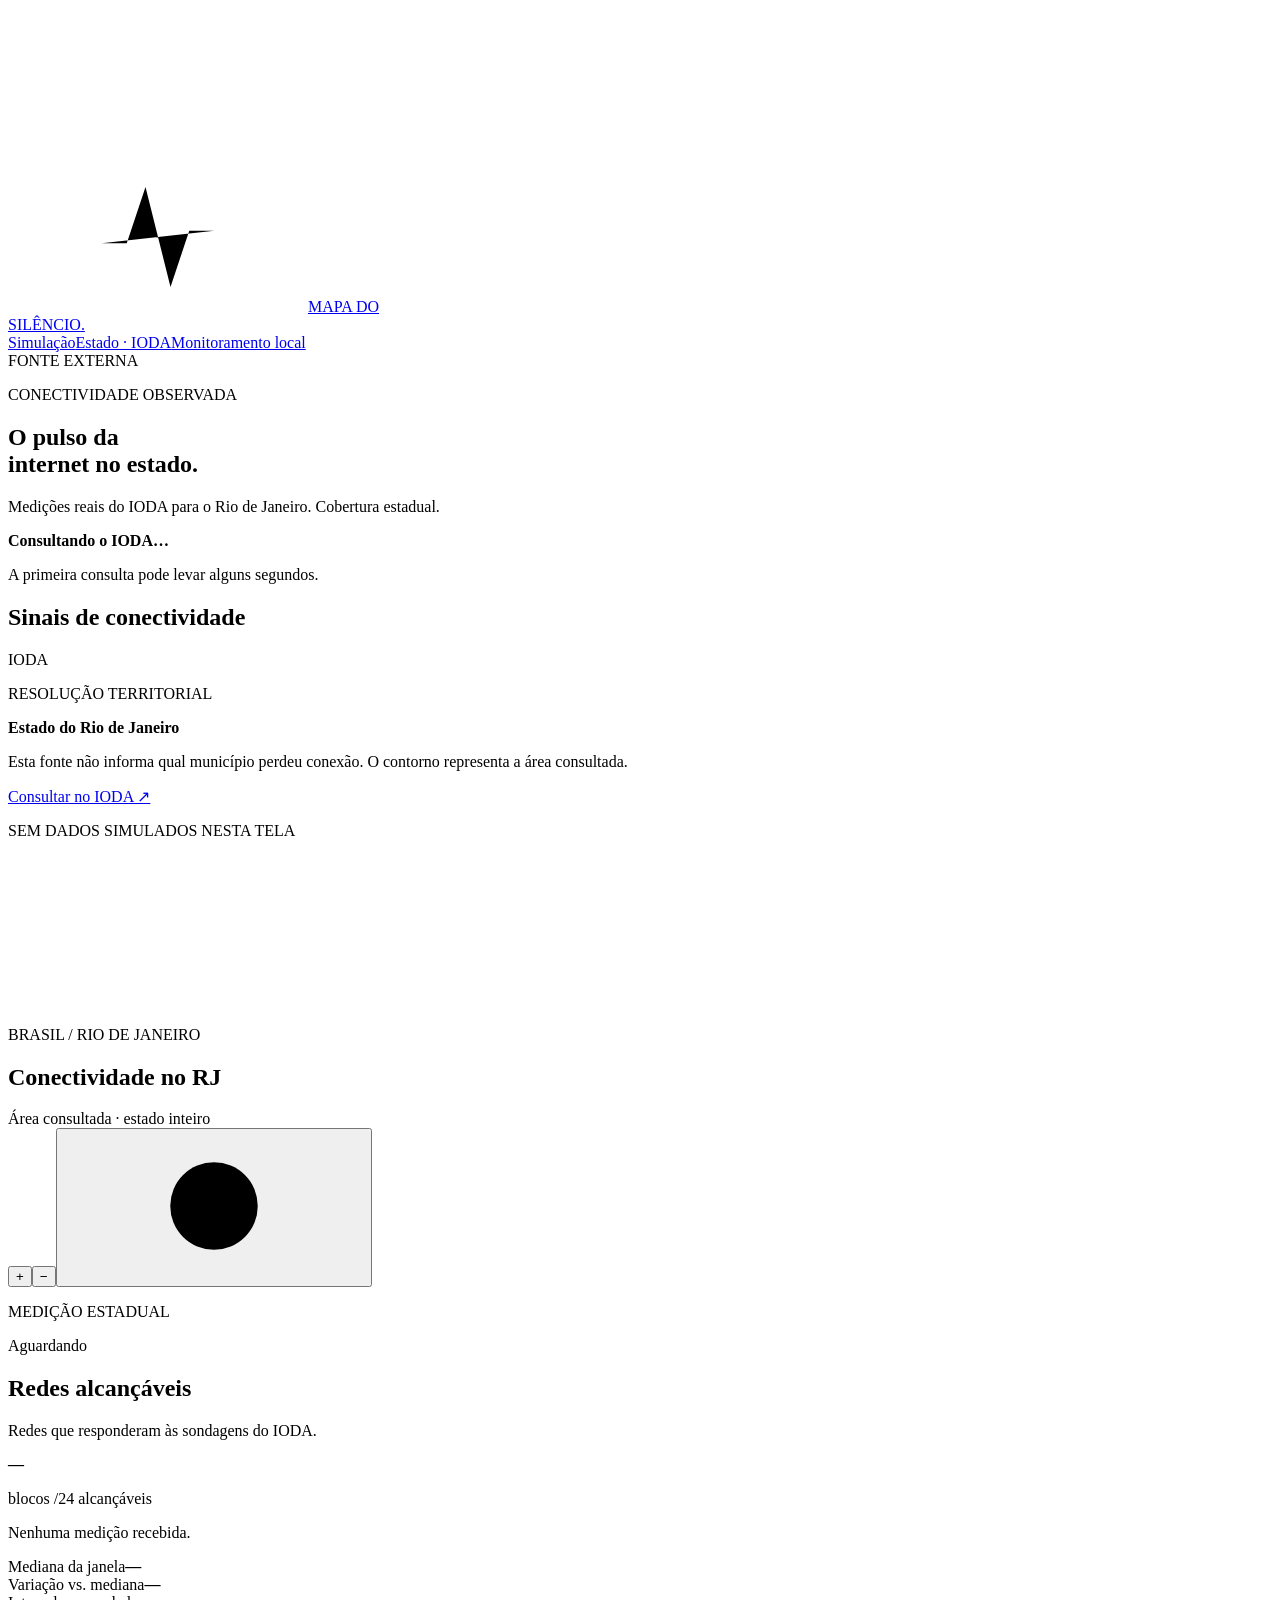
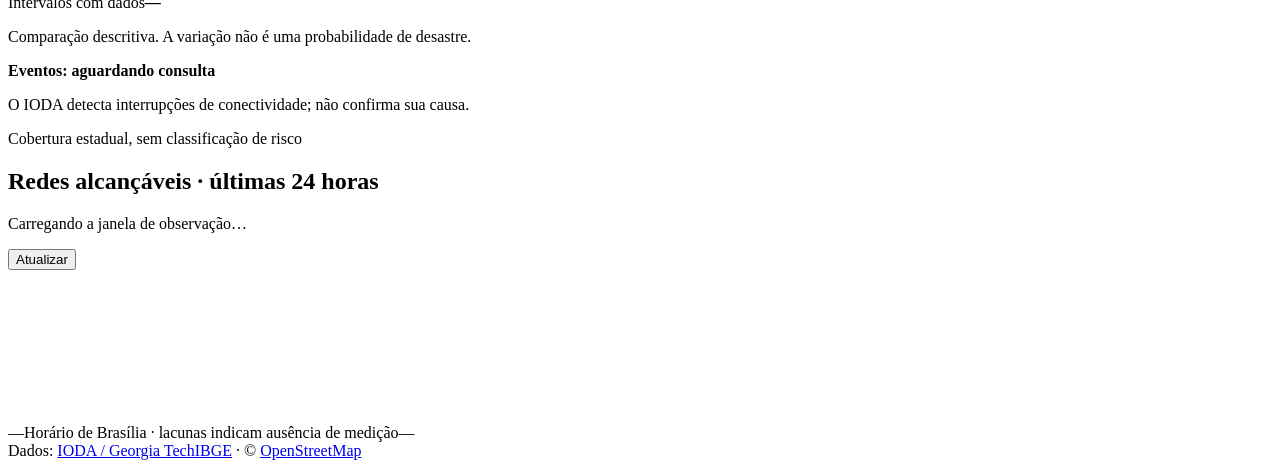
==== src/mapa_silencio/static/ioda.html @ 4f0be4ef "feat(monitoring): integrate connectivity sources" ====
<!doctype html>
<html lang="pt-BR">
<head><meta charset="utf-8"><meta name="viewport" content="width=device-width, initial-scale=1"><meta name="theme-color" content="#090f13"><title>Mapa do Silêncio — IODA · Dados reais</title><meta name="description" content="Conectividade real do estado do Rio de Janeiro, observada pelo IODA."><link rel="stylesheet" href="/styles.css"><link rel="stylesheet" href="/ioda.css"></head>
<body class="ioda-view">
  <svg class="icon-defs" aria-hidden="true"><defs>
    <symbol id="icon-signal" viewBox="0 0 24 24"><path d="M3 13h4l3-9 4 16 3-9h4"/></symbol>
    <symbol id="icon-target" viewBox="0 0 24 24"><circle cx="12" cy="12" r="7"/><circle cx="12" cy="12" r="2"/><path d="M12 1v4m0 14v4M1 12h4m14 0h4"/></symbol>
  </defs></svg>
  <header class="topbar"><a class="brand" href="/" aria-label="Voltar à simulação"><span class="brand-mark"><svg><use href="#icon-signal"/></svg></span><span>MAPA <span class="brand-light">DO</span><br>SILÊNCIO<span class="brand-period">.</span></span></a><nav class="data-nav" aria-label="Origem dos dados"><a href="/">Simulação</a><a href="/ioda.html" aria-current="page">Estado · IODA</a><a href="/monitoring.html">Monitoramento local</a></nav><div class="topbar-end"><span class="demo-badge"><i></i>FONTE EXTERNA</span></div></header>
  <div class="app-shell">
    <aside class="sidebar" aria-label="Fontes de conectividade">
      <div class="sidebar-intro"><p class="eyebrow">CONECTIVIDADE OBSERVADA</p><h1>O pulso da<br>internet no estado.</h1><p>Medições reais do IODA para o Rio de Janeiro. Cobertura estadual.</p></div>
      <div class="live-status"><span class="status-dot"></span><strong id="collection-status" role="status">Consultando o IODA…</strong><p id="collection-time">A primeira consulta pode levar alguns segundos.</p></div>
      <div class="list-heading"><h2>Sinais de conectividade</h2><span class="mono">IODA</span></div>
      <div id="signal-list" class="region-list"></div>
      <p id="collection-error" class="collection-error" hidden role="alert"></p>
      <div class="sidebar-bottom">
        <div class="scope-note"><p class="eyebrow">RESOLUÇÃO TERRITORIAL</p><strong>Estado do Rio de Janeiro</strong><p>Esta fonte não informa qual município perdeu conexão. O contorno representa a área consultada.</p></div>
        <a class="source-link" id="ioda-link" href="https://ioda.inetintel.cc.gatech.edu/" target="_blank" rel="noreferrer">Consultar no IODA ↗</a>
        <p class="sidebar-foot">SEM DADOS SIMULADOS NESTA TELA</p>
      </div>
    </aside>
    <main class="workspace">
      <div class="map-canvas" id="map-canvas" tabindex="0" role="region" aria-label="Mapa da cobertura estadual do IODA. Arraste ou use as setas para mover.">
        <div id="tiles" class="tiles" aria-hidden="true"></div><div class="map-vignette"></div><div class="map-grid"></div>
        <svg class="map-overlay" aria-label="Contorno estadual do Rio de Janeiro"><defs><filter id="line-glow"><feGaussianBlur stdDeviation="4"/></filter></defs><g id="state-boundary"></g><g id="connections-glow"></g><g id="connections"></g></svg><div id="map-markers"></div>
      </div>
      <div class="map-heading"><p class="eyebrow">BRASIL / RIO DE JANEIRO</p><h2>Conectividade no RJ</h2><div class="map-subtitle"><span class="status-dot"></span>Área consultada · estado inteiro</div><p id="geometry-status" hidden role="status">Contorno do IBGE indisponível.</p></div>
      <div class="map-tools" aria-label="Controles do mapa"><button class="icon-button" id="zoom-in" aria-label="Aproximar mapa">+</button><button class="icon-button" id="zoom-out" aria-label="Afastar mapa">−</button><span></span><button class="icon-button" id="reset-map" aria-label="Enquadrar estado"><svg><use href="#icon-target"/></svg></button></div>
      <section class="detail-card" aria-labelledby="signal-name">
        <div class="detail-heading"><p class="eyebrow">MEDIÇÃO ESTADUAL</p><span id="signal-status" class="status-tag">Aguardando</span></div>
        <h2 id="signal-name">Redes alcançáveis</h2><p id="signal-description" class="signal-description">Redes que responderam às sondagens do IODA.</p>
        <strong class="live-value mono" id="latest-value">—</strong><p class="live-unit" id="signal-unit">blocos /24 alcançáveis</p><p id="measurement-time" class="measurement-time">Nenhuma medição recebida.</p>
        <div class="measurement-row"><span>Mediana da janela</span><strong id="reference-value">—</strong></div>
        <div class="measurement-row"><span>Variação vs. mediana</span><strong id="variation-value">—</strong></div>
        <div class="measurement-row"><span>Intervalos com dados</span><strong id="coverage-value">—</strong></div>
        <p class="comparison-note">Comparação descritiva. A variação não é uma probabilidade de desastre.</p>
        <div class="event-summary"><strong id="event-count">Eventos: aguardando consulta</strong><p id="event-description">O IODA detecta interrupções de conectividade; não confirma sua causa.</p></div>
      </section>
      <div class="map-bottom"><div class="map-legend"><span><i class="normal-key"></i>Cobertura estadual, sem classificação de risco</span></div><p id="tile-status" class="tile-status" hidden role="status">Mapa-base indisponível. Contorno estadual preservado.</p></div>
      <section class="timeline-panel live-timeline" aria-labelledby="chart-title">
        <div class="timeline-heading"><div><h2 id="chart-title">Redes alcançáveis · últimas 24 horas</h2><p id="chart-range">Carregando a janela de observação…</p></div><button id="refresh-button" class="refresh-button">Atualizar</button></div>
        <svg id="ioda-chart" viewBox="0 0 800 95" preserveAspectRatio="none" role="img" aria-label="Série de conectividade aguardando dados"></svg>
        <div class="live-chart-axis"><span id="chart-start">—</span><span>Horário de Brasília · lacunas indicam ausência de medição</span><span id="chart-end">—</span></div>
      </section>
      <footer class="map-attribution"><span>Dados: <a href="https://ioda.inetintel.cc.gatech.edu/" target="_blank" rel="noreferrer">IODA / Georgia Tech</a></span><span><a href="https://servicodados.ibge.gov.br/api/docs/malhas?versao=3" target="_blank" rel="noreferrer">IBGE</a> · © <a href="https://www.openstreetmap.org/copyright" target="_blank" rel="noreferrer">OpenStreetMap</a></span></footer>
    </main>
  </div>
  <script type="module" src="/ioda-view.js"></script>
</body>
</html>
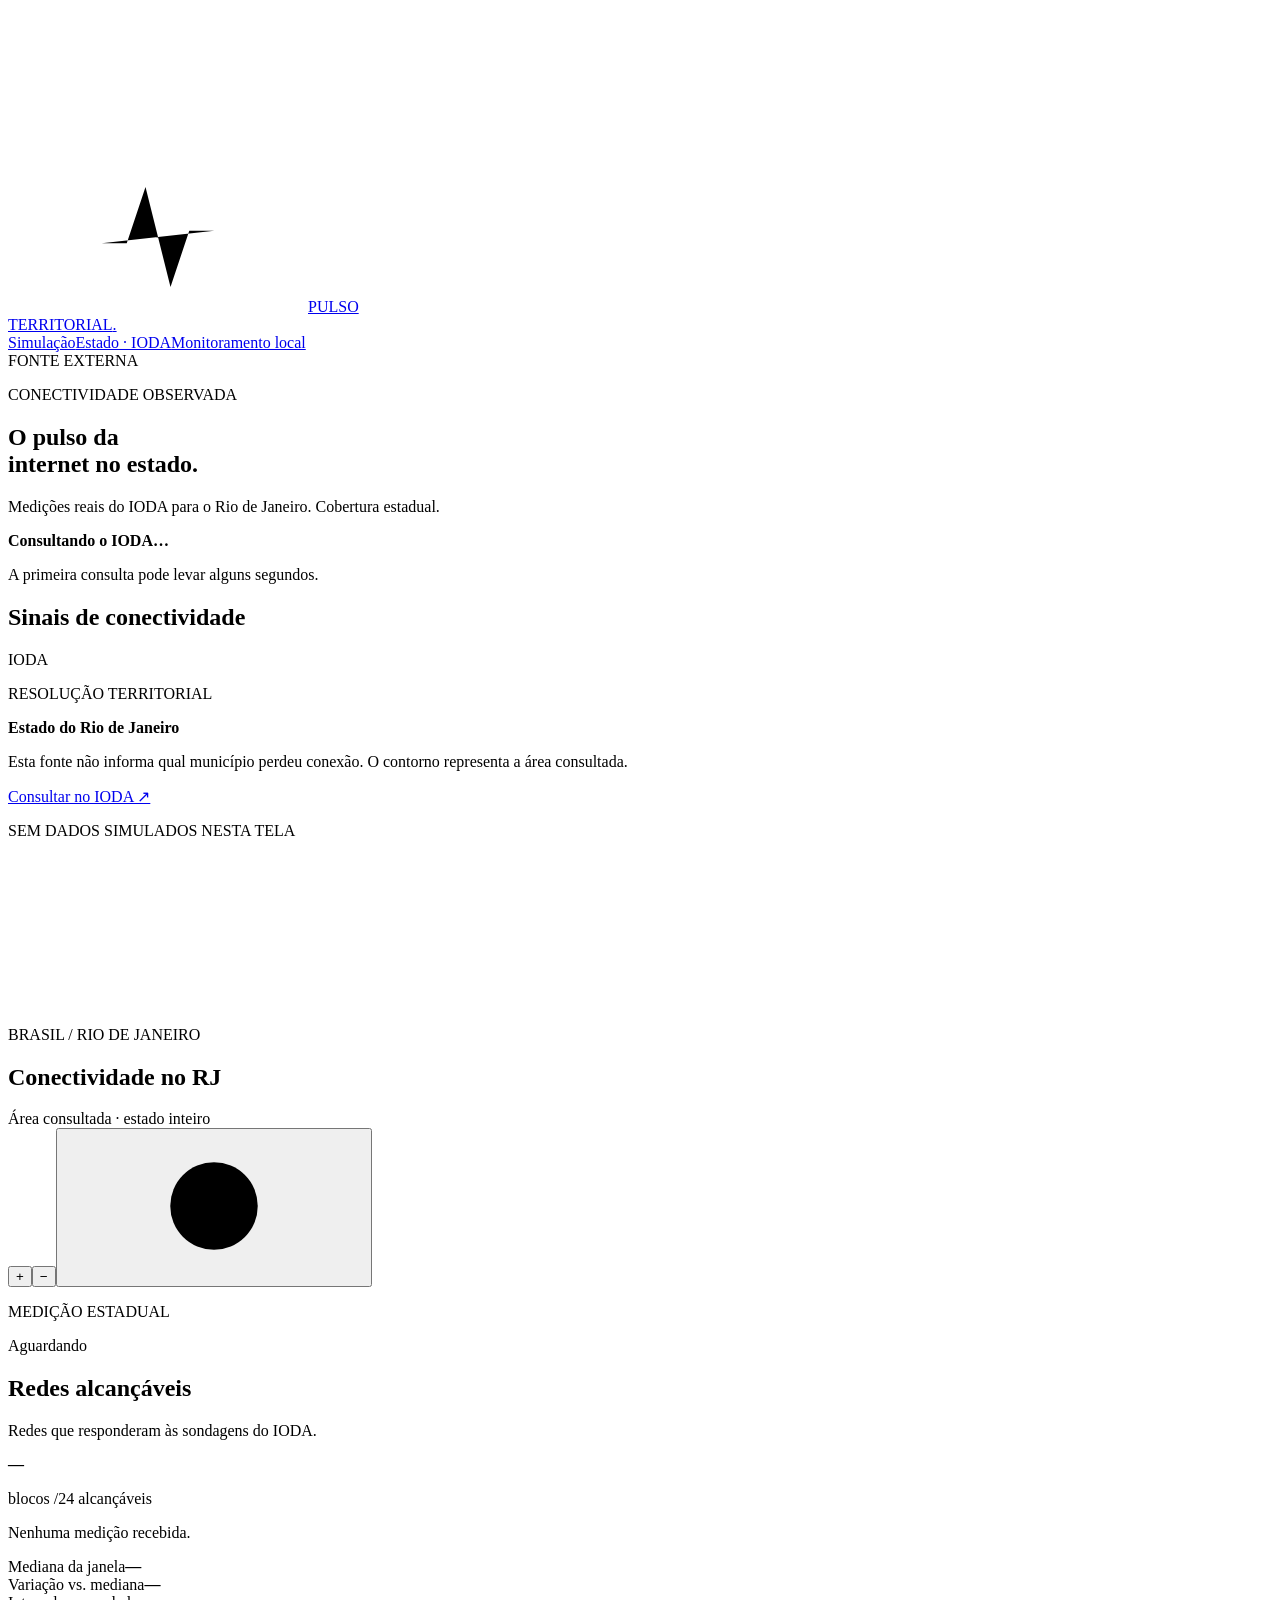
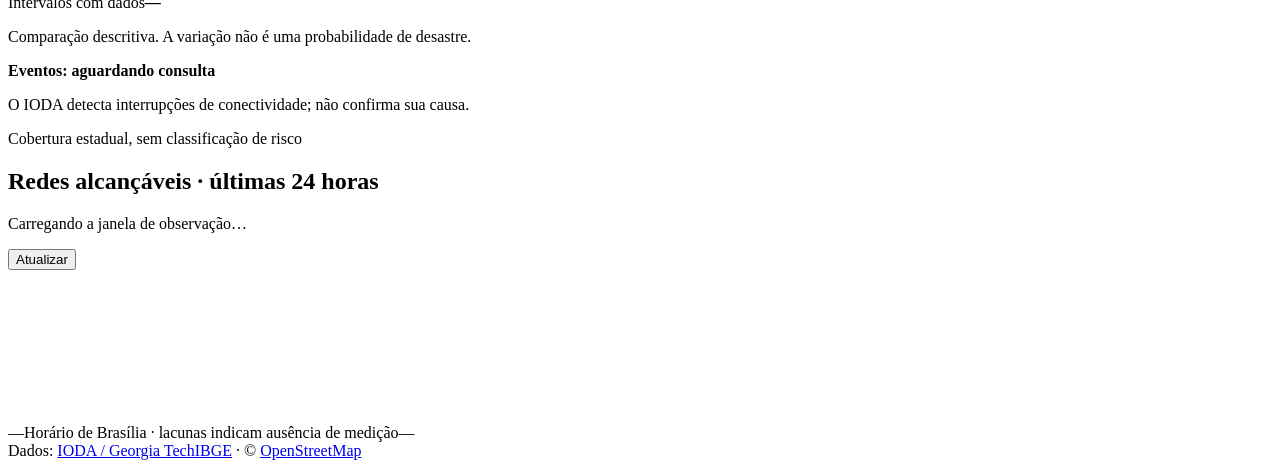
==== commit dce5f881: "feat(brand): rename to Pulso Territorial" ====
--- a/src/mapa_silencio/static/ioda.html
+++ b/src/mapa_silencio/static/ioda.html
@@ -1,12 +1,12 @@
 <!doctype html>
 <html lang="pt-BR">
-<head><meta charset="utf-8"><meta name="viewport" content="width=device-width, initial-scale=1"><meta name="theme-color" content="#090f13"><title>Mapa do Silêncio — IODA · Dados reais</title><meta name="description" content="Conectividade real do estado do Rio de Janeiro, observada pelo IODA."><link rel="stylesheet" href="/styles.css"><link rel="stylesheet" href="/ioda.css"></head>
+<head><meta charset="utf-8"><meta name="viewport" content="width=device-width, initial-scale=1"><meta name="theme-color" content="#090f13"><title>Pulso Territorial — IODA · Dados reais</title><meta name="description" content="Conectividade real do estado do Rio de Janeiro, observada pelo IODA."><link rel="stylesheet" href="/styles.css"><link rel="stylesheet" href="/ioda.css"></head>
 <body class="ioda-view">
   <svg class="icon-defs" aria-hidden="true"><defs>
     <symbol id="icon-signal" viewBox="0 0 24 24"><path d="M3 13h4l3-9 4 16 3-9h4"/></symbol>
     <symbol id="icon-target" viewBox="0 0 24 24"><circle cx="12" cy="12" r="7"/><circle cx="12" cy="12" r="2"/><path d="M12 1v4m0 14v4M1 12h4m14 0h4"/></symbol>
   </defs></svg>
-  <header class="topbar"><a class="brand" href="/" aria-label="Voltar à simulação"><span class="brand-mark"><svg><use href="#icon-signal"/></svg></span><span>MAPA <span class="brand-light">DO</span><br>SILÊNCIO<span class="brand-period">.</span></span></a><nav class="data-nav" aria-label="Origem dos dados"><a href="/">Simulação</a><a href="/ioda.html" aria-current="page">Estado · IODA</a><a href="/monitoring.html">Monitoramento local</a></nav><div class="topbar-end"><span class="demo-badge"><i></i>FONTE EXTERNA</span></div></header>
+  <header class="topbar"><a class="brand" href="/" aria-label="Voltar à simulação"><span class="brand-mark"><svg><use href="#icon-signal"/></svg></span><span>PULSO<br>TERRITORIAL<span class="brand-period">.</span></span></a><nav class="data-nav" aria-label="Origem dos dados"><a href="/">Simulação</a><a href="/ioda.html" aria-current="page">Estado · IODA</a><a href="/monitoring.html">Monitoramento local</a></nav><div class="topbar-end"><span class="demo-badge"><i></i>FONTE EXTERNA</span></div></header>
   <div class="app-shell">
     <aside class="sidebar" aria-label="Fontes de conectividade">
       <div class="sidebar-intro"><p class="eyebrow">CONECTIVIDADE OBSERVADA</p><h1>O pulso da<br>internet no estado.</h1><p>Medições reais do IODA para o Rio de Janeiro. Cobertura estadual.</p></div>
